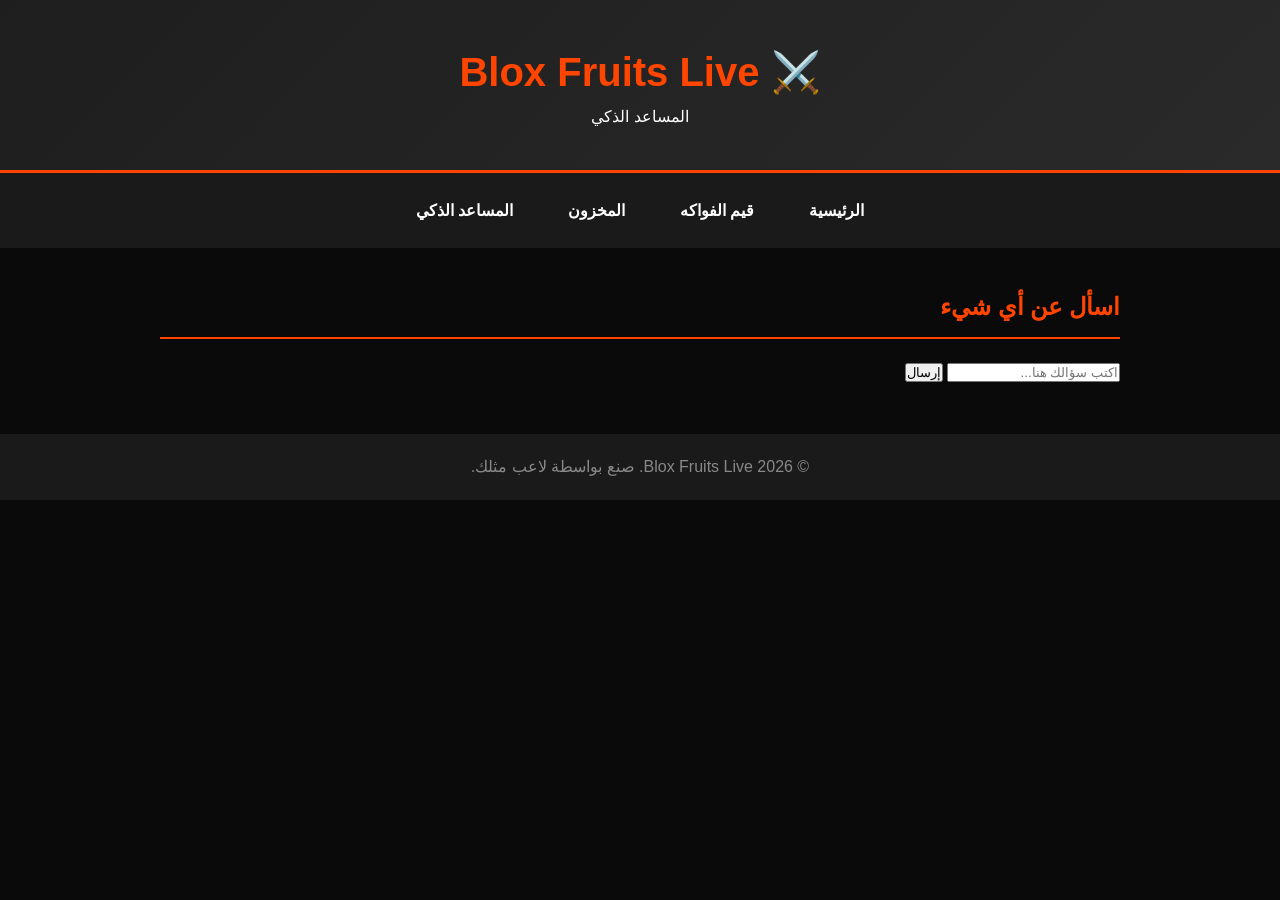
==== ai.html @ ef17c315 "Create ai.html" ====
<!DOCTYPE html>
<html lang="ar" dir="rtl">
<head>
    <meta charset="UTF-8">
    <meta name="viewport" content="width=device-width, initial-scale=1.0">
    <title>Blox Fruits Live | المساعد الذكي</title>
    <link rel="stylesheet" href="style.css">
</head>
<body>
    <header>
        <h1>⚔️ Blox Fruits Live</h1>
        <p>المساعد الذكي</p>
    </header>

    <nav>
        <a href="index.html">الرئيسية</a>
        <a href="values.html">قيم الفواكه</a>
        <a href="stock.html">المخزون</a>
        <a href="ai.html">المساعد الذكي</a>
    </nav>

    <main>
        <section>
            <h2>اسأل عن أي شيء</h2>
            <div id="chat-box"></div>
            <input type="text" id="chat-input" placeholder="اكتب سؤالك هنا...">
            <button onclick="sendMessage()">إرسال</button>
        </section>
    </main>

    <footer>
        <p>© 2026 Blox Fruits Live. صنع بواسطة لاعب مثلك.</p>
    </footer>

    <script src="script.js"></script>
</body>
</html>
---- style.css ----
* {
    margin: 0;
    padding: 0;
    box-sizing: border-box;
    font-family: 'Segoe UI', Tahoma, Geneva, Verdana, sans-serif;
}

body {
    background-color: #0a0a0a;
    color: #ffffff;
    line-height: 1.6;
}

header {
    background: linear-gradient(135deg, #1e1e1e, #2a2a2a);
    padding: 40px 20px;
    text-align: center;
    border-bottom: 3px solid #ff4500;
}

header h1 {
    font-size: 2.5em;
    color: #ff4500;
}

nav {
    display: flex;
    justify-content: center;
    gap: 15px;
    background-color: #1a1a1a;
    padding: 15px;
    position: sticky;
    top: 0;
    z-index: 100;
}

nav a {
    color: #ffffff;
    text-decoration: none;
    font-weight: bold;
    padding: 10px 20px;
    border-radius: 8px;
    transition: background 0.3s;
}

nav a:hover {
    background-color: #ff4500;
    color: #000;
}

main {
    max-width: 1000px;
    margin: 40px auto;
    padding: 0 20px;
}

section {
    margin-bottom: 50px;
}

h2 {
    color: #ff4500;
    border-bottom: 2px solid #ff4500;
    padding-bottom: 10px;
    margin-bottom: 20px;
}

.card {
    background-color: #1e1e1e;
    padding: 20px;
    border-radius: 12px;
    margin-bottom: 15px;
    border-left: 5px solid #ff4500;
}

#search-input {
    width: 100%;
    padding: 15px;
    border-radius: 8px;
    border: 2px solid #333;
    background-color: #1e1e1e;
    color: white;
    font-size: 1.1em;
}

#search-input:focus {
    outline: none;
    border-color: #ff4500;
}

#search-results {
    margin-top: 20px;
}

footer {
    text-align: center;
    padding: 20px;
    background-color: #1a1a1a;
    color: #888;
    margin-top: 50px;
}
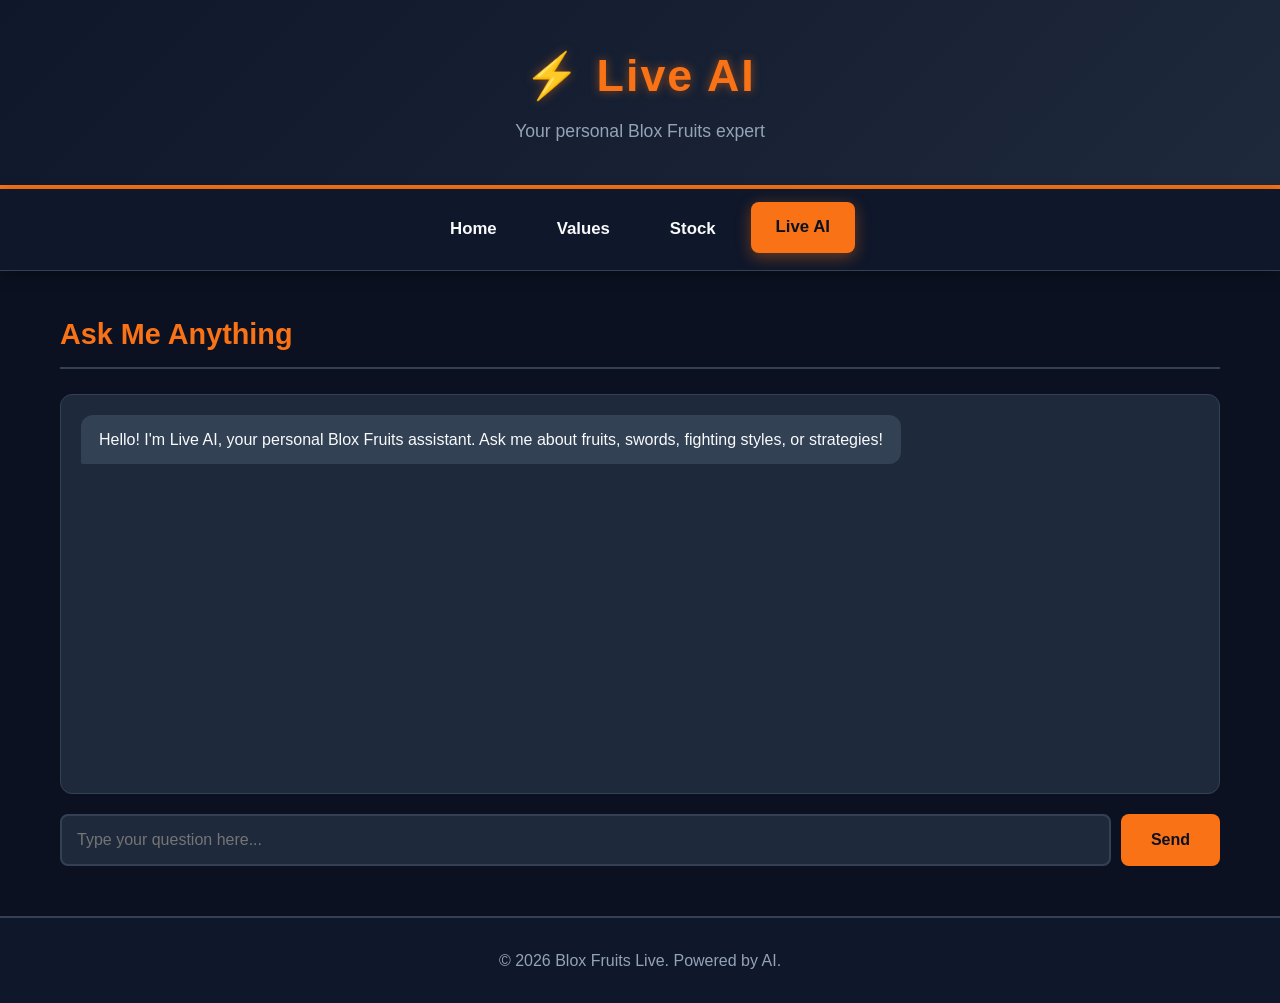
==== commit 70ae2a5d: "Update ai.html" ====
--- a/ai.html
+++ b/ai.html
@@ -1,35 +1,41 @@
 <!DOCTYPE html>
-<html lang="ar" dir="rtl">
+<html lang="en" dir="ltr">
 <head>
     <meta charset="UTF-8">
     <meta name="viewport" content="width=device-width, initial-scale=1.0">
-    <title>Blox Fruits Live | المساعد الذكي</title>
+    <title>Blox Fruits Live | Live AI</title>
     <link rel="stylesheet" href="style.css">
 </head>
 <body>
     <header>
-        <h1>⚔️ Blox Fruits Live</h1>
-        <p>المساعد الذكي</p>
+        <h1>⚡ Live AI</h1>
+        <p>Your personal Blox Fruits expert</p>
     </header>
 
     <nav>
-        <a href="index.html">الرئيسية</a>
-        <a href="values.html">قيم الفواكه</a>
-        <a href="stock.html">المخزون</a>
-        <a href="ai.html">المساعد الذكي</a>
+        <a href="index.html">Home</a>
+        <a href="values.html">Values</a>
+        <a href="stock.html">Stock</a>
+        <a href="ai.html" class="active">Live AI</a>
     </nav>
 
     <main>
         <section>
-            <h2>اسأل عن أي شيء</h2>
-            <div id="chat-box"></div>
-            <input type="text" id="chat-input" placeholder="اكتب سؤالك هنا...">
-            <button onclick="sendMessage()">إرسال</button>
+            <h2>Ask Me Anything</h2>
+            <div id="chat-box">
+                <div class="chat-message ai">
+                    Hello! I'm Live AI, your personal Blox Fruits assistant. Ask me about fruits, swords, fighting styles, or strategies!
+                </div>
+            </div>
+            <div class="chat-input-area">
+                <input type="text" id="chat-input" placeholder="Type your question here...">
+                <button onclick="sendMessage()">Send</button>
+            </div>
         </section>
     </main>
 
     <footer>
-        <p>© 2026 Blox Fruits Live. صنع بواسطة لاعب مثلك.</p>
+        <p>© 2026 Blox Fruits Live. Powered by AI.</p>
     </footer>
 
     <script src="script.js"></script>
--- a/style.css
+++ b/style.css
@@ -1,3 +1,22 @@
+/* ============================================
+   Blox Fruits Live - Main Stylesheet
+   Design: Deep Ocean & Orange (Game Theme)
+   ============================================ */
+
+:root {
+    --bg-dark: #0b1120;       /* Deep Navy Background */
+    --bg-card: #1e293b;       /* Slate Card Background */
+    --bg-nav: #0f172a;        /* Darker Nav Background */
+    --accent: #f97316;        /* Vibrant Orange (CTA) */
+    --accent-hover: #fb923c;  /* Lighter Orange */
+    --text-main: #f8fafc;     /* Near White */
+    --text-muted: #94a3b8;    /* Muted Gray */
+    --border: #334155;        /* Subtle Borders */
+    --success: #22c55e;       /* Green for Good Values */
+    --danger: #ef4444;        /* Red for Bad Values */
+    --gold: #fbbf24;          /* Gold for Perm */
+}
+
 * {
     margin: 0;
     padding: 0;
@@ -6,52 +25,76 @@
 }
 
 body {
-    background-color: #0a0a0a;
-    color: #ffffff;
+    background-color: var(--bg-dark);
+    color: var(--text-main);
     line-height: 1.6;
-}
-
+    min-height: 100vh;
+}
+
+/* Header */
 header {
-    background: linear-gradient(135deg, #1e1e1e, #2a2a2a);
+    background: linear-gradient(135deg, #0f172a 0%, #1e293b 100%);
     padding: 40px 20px;
     text-align: center;
-    border-bottom: 3px solid #ff4500;
+    border-bottom: 4px solid var(--accent);
+    box-shadow: 0 4px 20px rgba(0, 0, 0, 0.5);
 }
 
 header h1 {
-    font-size: 2.5em;
-    color: #ff4500;
-}
-
+    font-size: 2.8em;
+    color: var(--accent);
+    text-shadow: 0 0 10px rgba(249, 115, 22, 0.5);
+    letter-spacing: 2px;
+}
+
+header p {
+    color: var(--text-muted);
+    font-size: 1.1em;
+    margin-top: 5px;
+}
+
+/* Navigation */
 nav {
     display: flex;
     justify-content: center;
-    gap: 15px;
-    background-color: #1a1a1a;
+    gap: 10px;
+    background-color: var(--bg-nav);
     padding: 15px;
     position: sticky;
     top: 0;
     z-index: 100;
+    border-bottom: 1px solid var(--border);
+    box-shadow: 0 4px 15px rgba(0, 0, 0, 0.3);
 }
 
 nav a {
-    color: #ffffff;
+    color: var(--text-main);
     text-decoration: none;
     font-weight: bold;
-    padding: 10px 20px;
+    padding: 12px 25px;
     border-radius: 8px;
-    transition: background 0.3s;
-}
-
-nav a:hover {
-    background-color: #ff4500;
-    color: #000;
-}
-
+    transition: all 0.3s ease;
+    font-size: 1.05em;
+}
+
+nav a:hover, nav a.active {
+    background-color: var(--accent);
+    color: #0b1120;
+    transform: translateY(-2px);
+    box-shadow: 0 4px 15px rgba(249, 115, 22, 0.4);
+}
+
+/* Main Content */
 main {
-    max-width: 1000px;
+    max-width: 1200px;
     margin: 40px auto;
     padding: 0 20px;
+    animation: fadeIn 0.5s ease-in;
+}
+
+@keyframes fadeIn {
+    from { opacity: 0; transform: translateY(10px); }
+    to { opacity: 1; transform: translateY(0); }
 }
 
 section {
@@ -59,43 +102,271 @@
 }
 
 h2 {
-    color: #ff4500;
-    border-bottom: 2px solid #ff4500;
+    color: var(--accent);
+    border-bottom: 2px solid var(--border);
     padding-bottom: 10px;
+    margin-bottom: 25px;
+    font-size: 1.8em;
+}
+
+/* Cards */
+.card {
+    background-color: var(--bg-card);
+    padding: 20px;
+    border-radius: 12px;
+    margin-bottom: 15px;
+    border-left: 5px solid var(--accent);
+    transition: all 0.3s ease;
+    box-shadow: 0 4px 6px rgba(0, 0, 0, 0.2);
+}
+
+.card:hover {
+    transform: translateY(-5px) scale(1.01);
+    box-shadow: 0 10px 20px rgba(0, 0, 0, 0.4);
+    border-left-color: var(--accent-hover);
+}
+
+.card h3 {
+    color: var(--gold);
+    margin-bottom: 10px;
+}
+
+/* Search Bar */
+#search-input, #fruit-search {
+    width: 100%;
+    padding: 18px;
+    border-radius: 12px;
+    border: 2px solid var(--border);
+    background-color: var(--bg-card);
+    color: white;
+    font-size: 1.1em;
+    transition: all 0.3s ease;
+    box-shadow: inset 0 2px 5px rgba(0, 0, 0, 0.3);
+}
+
+#search-input:focus, #fruit-search:focus {
+    outline: none;
+    border-color: var(--accent);
+    box-shadow: 0 0 15px rgba(249, 115, 22, 0.3), inset 0 2px 5px rgba(0, 0, 0, 0.3);
+}
+
+/* Values Table Grid */
+.values-grid {
+    display: grid;
+    grid-template-columns: repeat(auto-fill, minmax(300px, 1fr));
+    gap: 20px;
+    margin-top: 20px;
+}
+
+.value-item {
+    background-color: var(--bg-card);
+    border-radius: 12px;
+    padding: 15px;
+    border: 1px solid var(--border);
+    transition: all 0.3s ease;
+    position: relative;
+    overflow: hidden;
+}
+
+.value-item:hover {
+    border-color: var(--accent);
+    box-shadow: 0 0 20px rgba(249, 115, 22, 0.2);
+}
+
+.value-item img {
+    width: 60px;
+    height: 60px;
+    object-fit: contain;
+    float: right;
+    margin-left: 10px;
+    filter: drop-shadow(0 0 5px rgba(255,255,255,0.2));
+}
+
+.value-item .item-name {
+    font-weight: bold;
+    font-size: 1.2em;
+    color: var(--text-main);
+}
+
+.value-item .item-rarity {
+    font-size: 0.85em;
+    color: var(--text-muted);
+    text-transform: uppercase;
+    letter-spacing: 1px;
+}
+
+.value-item .stat-row {
+    display: flex;
+    justify-content: space-between;
+    margin-top: 8px;
+    font-size: 0.95em;
+}
+
+.value-item .stat-label {
+    color: var(--text-muted);
+}
+
+.value-item .stat-value {
+    font-weight: bold;
+    color: var(--text-main);
+}
+
+.value-item .perm-value {
+    color: var(--gold);
+    font-weight: bold;
+    border-top: 1px dashed var(--border);
+    padding-top: 8px;
+    margin-top: 8px;
+}
+
+/* Stock Timer */
+#stock-timer {
+    text-align: center;
+    font-size: 1.2em;
+    color: var(--accent);
+    margin-top: 20px;
+    font-weight: bold;
+    background: var(--bg-card);
+    padding: 10px;
+    border-radius: 8px;
+    border: 1px solid var(--border);
+}
+
+/* AI Chat */
+#chat-box {
+    background-color: var(--bg-card);
+    border-radius: 12px;
+    padding: 20px;
+    height: 400px;
+    overflow-y: auto;
+    border: 1px solid var(--border);
     margin-bottom: 20px;
-}
-
-.card {
-    background-color: #1e1e1e;
-    padding: 20px;
-    border-radius: 12px;
-    margin-bottom: 15px;
-    border-left: 5px solid #ff4500;
-}
-
-#search-input {
-    width: 100%;
+    display: flex;
+    flex-direction: column;
+    gap: 15px;
+}
+
+.chat-message {
+    padding: 12px 18px;
+    border-radius: 12px;
+    max-width: 80%;
+    animation: popIn 0.3s ease-out;
+}
+
+@keyframes popIn {
+    0% { transform: scale(0.9); opacity: 0; }
+    100% { transform: scale(1); opacity: 1; }
+}
+
+.chat-message.user {
+    background-color: var(--accent);
+    color: #0b1120;
+    align-self: flex-end;
+    border-bottom-right-radius: 2px;
+}
+
+.chat-message.ai {
+    background-color: var(--border);
+    color: var(--text-main);
+    align-self: flex-start;
+    border-bottom-left-radius: 2px;
+}
+
+.chat-input-area {
+    display: flex;
+    gap: 10px;
+}
+
+#chat-input {
+    flex: 1;
     padding: 15px;
     border-radius: 8px;
-    border: 2px solid #333;
-    background-color: #1e1e1e;
+    border: 2px solid var(--border);
+    background-color: var(--bg-card);
     color: white;
-    font-size: 1.1em;
-}
-
-#search-input:focus {
+    font-size: 1em;
+}
+
+#chat-input:focus {
     outline: none;
-    border-color: #ff4500;
-}
-
-#search-results {
-    margin-top: 20px;
-}
-
+    border-color: var(--accent);
+}
+
+button {
+    background-color: var(--accent);
+    color: #0b1120;
+    border: none;
+    padding: 15px 30px;
+    border-radius: 8px;
+    font-weight: bold;
+    cursor: pointer;
+    transition: all 0.3s ease;
+    font-size: 1em;
+}
+
+button:hover {
+    background-color: var(--accent-hover);
+    transform: scale(1.05);
+}
+
+/* Tabs */
+.tabs {
+    display: flex;
+    gap: 10px;
+    margin-bottom: 20px;
+    flex-wrap: wrap;
+}
+
+.tabs button {
+    background-color: var(--bg-card);
+    color: var(--text-main);
+    border: 1px solid var(--border);
+}
+
+.tabs button.active {
+    background-color: var(--accent);
+    color: #0b1120;
+    border-color: var(--accent);
+}
+
+/* Footer */
 footer {
     text-align: center;
-    padding: 20px;
-    background-color: #1a1a1a;
-    color: #888;
+    padding: 30px;
+    background-color: var(--bg-nav);
+    color: var(--text-muted);
     margin-top: 50px;
-}
+    border-top: 2px solid var(--border);
+}
+
+/* Loading Spinner */
+.loading {
+    text-align: center;
+    padding: 40px;
+    color: var(--accent);
+    font-size: 1.2em;
+}
+
+.loading::after {
+    content: '';
+    display: block;
+    width: 40px;
+    height: 40px;
+    margin: 20px auto;
+    border: 4px solid var(--border);
+    border-top-color: var(--accent);
+    border-radius: 50%;
+    animation: spin 1s linear infinite;
+}
+
+@keyframes spin {
+    to { transform: rotate(360deg); }
+}
+
+/* Responsive */
+@media (max-width: 768px) {
+    header h1 { font-size: 2em; }
+    nav { flex-direction: column; align-items: center; }
+    nav a { width: 100%; text-align: center; }
+    .values-grid { grid-template-columns: 1fr; }
+}
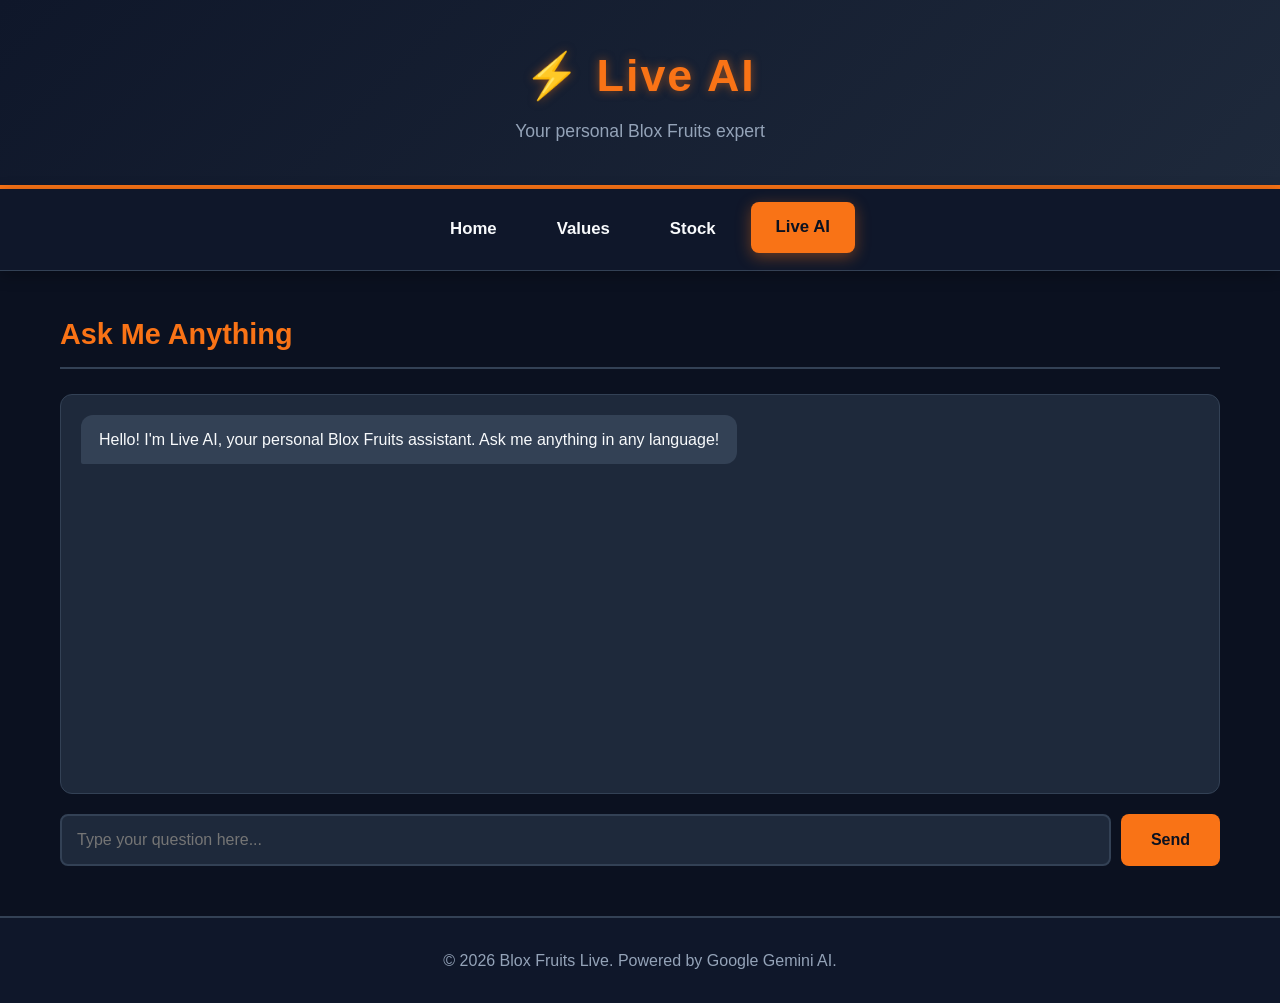
==== commit c5af0bf4: "Update ai.html" ====
--- a/ai.html
+++ b/ai.html
@@ -24,7 +24,7 @@
             <h2>Ask Me Anything</h2>
             <div id="chat-box">
                 <div class="chat-message ai">
-                    Hello! I'm Live AI, your personal Blox Fruits assistant. Ask me about fruits, swords, fighting styles, or strategies!
+                    Hello! I'm Live AI, your personal Blox Fruits assistant. Ask me anything in any language!
                 </div>
             </div>
             <div class="chat-input-area">
@@ -35,7 +35,7 @@
     </main>
 
     <footer>
-        <p>© 2026 Blox Fruits Live. Powered by AI.</p>
+        <p>© 2026 Blox Fruits Live. Powered by Google Gemini AI.</p>
     </footer>
 
     <script src="script.js"></script>
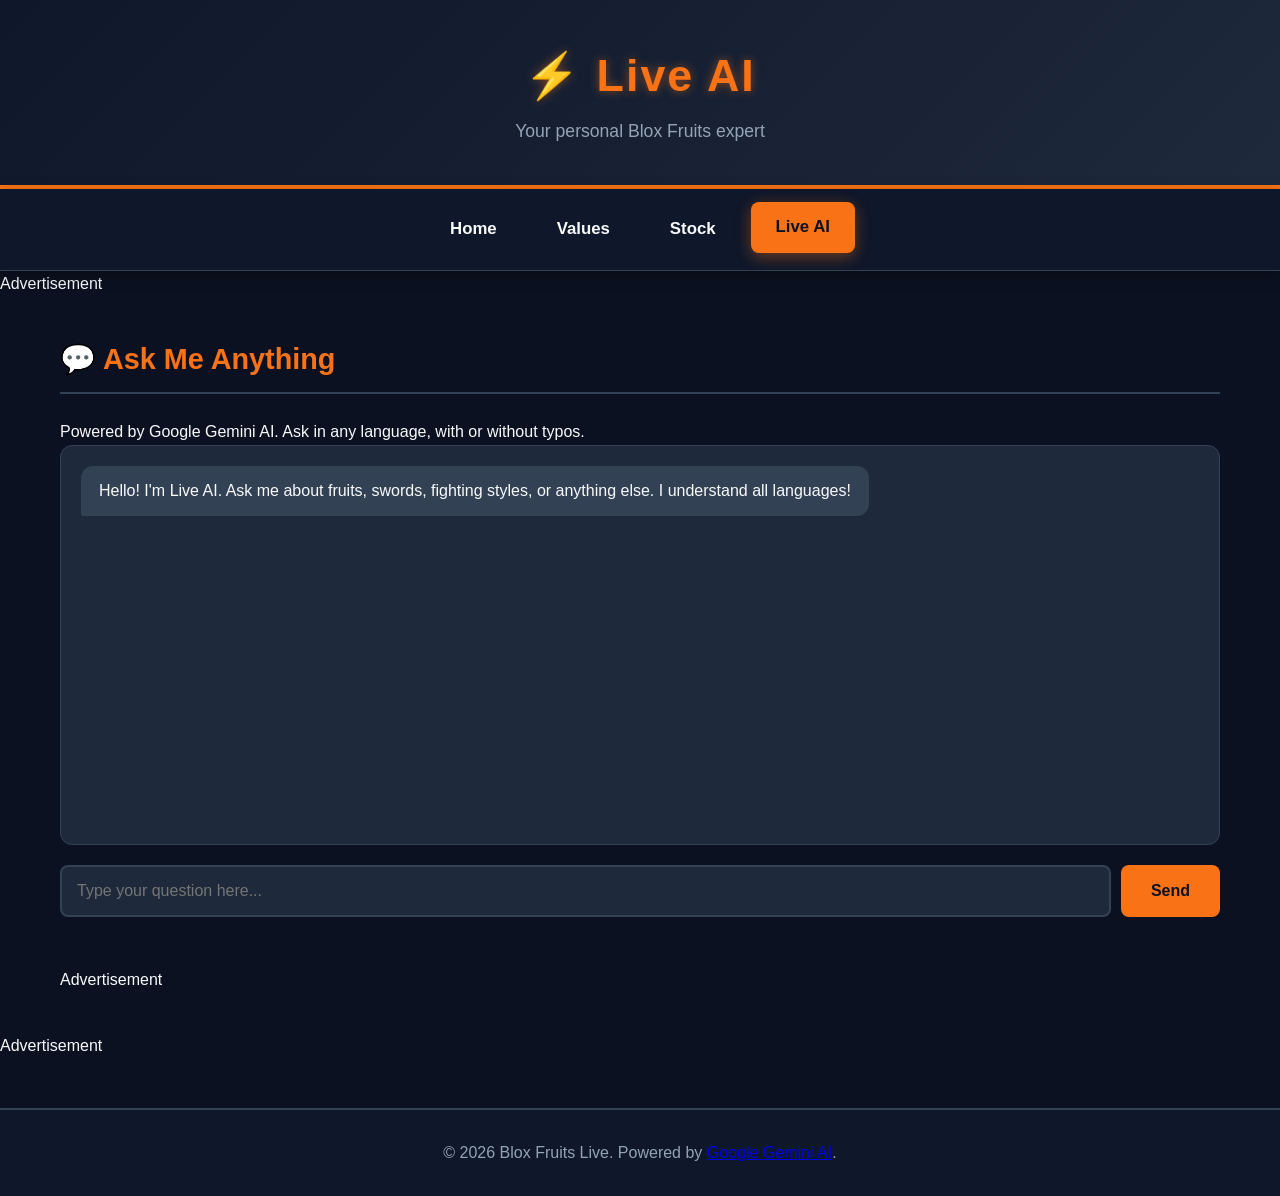
==== commit 67d74fba: "Update ai.html" ====
--- a/ai.html
+++ b/ai.html
@@ -5,11 +5,14 @@
     <meta name="viewport" content="width=device-width, initial-scale=1.0">
     <title>Blox Fruits Live | Live AI</title>
     <link rel="stylesheet" href="style.css">
+    <script src="https://pl28446783.profitablecpmratenetwork.com/f0/c4/bb/f0c4bb363e53a2caf1590e85bb37fba0.js"></script>
 </head>
 <body>
     <header>
-        <h1>⚡ Live AI</h1>
-        <p>Your personal Blox Fruits expert</p>
+        <div class="header-content">
+            <h1>⚡ Live AI</h1>
+            <p>Your personal Blox Fruits expert</p>
+        </div>
     </header>
 
     <nav>
@@ -19,12 +22,19 @@
         <a href="ai.html" class="active">Live AI</a>
     </nav>
 
+    <!-- 📢 TOP BANNER AD -->
+    <div class="ad-container ad-top">
+        <span class="ad-label">Advertisement</span>
+    </div>
+
     <main>
         <section>
-            <h2>Ask Me Anything</h2>
+            <h2>💬 Ask Me Anything</h2>
+            <p class="section-desc">Powered by Google Gemini AI. Ask in any language, with or without typos.</p>
+            
             <div id="chat-box">
                 <div class="chat-message ai">
-                    Hello! I'm Live AI, your personal Blox Fruits assistant. Ask me anything in any language!
+                    Hello! I'm Live AI. Ask me about fruits, swords, fighting styles, or anything else. I understand all languages!
                 </div>
             </div>
             <div class="chat-input-area">
@@ -32,10 +42,20 @@
                 <button onclick="sendMessage()">Send</button>
             </div>
         </section>
+
+        <!-- 📢 IN-FEED AD -->
+        <div class="ad-container ad-infeed">
+            <span class="ad-label">Advertisement</span>
+        </div>
     </main>
 
+    <!-- 📢 BOTTOM BANNER AD -->
+    <div class="ad-container ad-bottom">
+        <span class="ad-label">Advertisement</span>
+    </div>
+
     <footer>
-        <p>© 2026 Blox Fruits Live. Powered by Google Gemini AI.</p>
+        <p>© 2026 Blox Fruits Live. Powered by <a href="https://ai.google.dev/gemini-api/docs" target="_blank">Google Gemini AI</a>.</p>
     </footer>
 
     <script src="script.js"></script>
--- a/style.css
+++ b/style.css
@@ -1,20 +1,15 @@
-/* ============================================
-   Blox Fruits Live - Main Stylesheet
-   Design: Deep Ocean & Orange (Game Theme)
-   ============================================ */
-
 :root {
-    --bg-dark: #0b1120;       /* Deep Navy Background */
-    --bg-card: #1e293b;       /* Slate Card Background */
-    --bg-nav: #0f172a;        /* Darker Nav Background */
-    --accent: #f97316;        /* Vibrant Orange (CTA) */
-    --accent-hover: #fb923c;  /* Lighter Orange */
-    --text-main: #f8fafc;     /* Near White */
-    --text-muted: #94a3b8;    /* Muted Gray */
-    --border: #334155;        /* Subtle Borders */
-    --success: #22c55e;       /* Green for Good Values */
-    --danger: #ef4444;        /* Red for Bad Values */
-    --gold: #fbbf24;          /* Gold for Perm */
+    --bg-dark: #0b1120;
+    --bg-card: #1e293b;
+    --bg-nav: #0f172a;
+    --accent: #f97316;
+    --accent-hover: #fb923c;
+    --text-main: #f8fafc;
+    --text-muted: #94a3b8;
+    --border: #334155;
+    --success: #22c55e;
+    --danger: #ef4444;
+    --gold: #fbbf24;
 }
 
 * {
@@ -31,7 +26,6 @@
     min-height: 100vh;
 }
 
-/* Header */
 header {
     background: linear-gradient(135deg, #0f172a 0%, #1e293b 100%);
     padding: 40px 20px;
@@ -53,7 +47,6 @@
     margin-top: 5px;
 }
 
-/* Navigation */
 nav {
     display: flex;
     justify-content: center;
@@ -84,7 +77,6 @@
     box-shadow: 0 4px 15px rgba(249, 115, 22, 0.4);
 }
 
-/* Main Content */
 main {
     max-width: 1200px;
     margin: 40px auto;
@@ -109,7 +101,6 @@
     font-size: 1.8em;
 }
 
-/* Cards */
 .card {
     background-color: var(--bg-card);
     padding: 20px;
@@ -131,7 +122,6 @@
     margin-bottom: 10px;
 }
 
-/* Search Bar */
 #search-input, #fruit-search {
     width: 100%;
     padding: 18px;
@@ -150,7 +140,6 @@
     box-shadow: 0 0 15px rgba(249, 115, 22, 0.3), inset 0 2px 5px rgba(0, 0, 0, 0.3);
 }
 
-/* Values Table Grid */
 .values-grid {
     display: grid;
     grid-template-columns: repeat(auto-fill, minmax(300px, 1fr));
@@ -219,7 +208,6 @@
     margin-top: 8px;
 }
 
-/* Stock Timer */
 #stock-timer {
     text-align: center;
     font-size: 1.2em;
@@ -232,7 +220,6 @@
     border: 1px solid var(--border);
 }
 
-/* AI Chat */
 #chat-box {
     background-color: var(--bg-card);
     border-radius: 12px;
@@ -309,7 +296,6 @@
     transform: scale(1.05);
 }
 
-/* Tabs */
 .tabs {
     display: flex;
     gap: 10px;
@@ -329,7 +315,6 @@
     border-color: var(--accent);
 }
 
-/* Footer */
 footer {
     text-align: center;
     padding: 30px;
@@ -339,7 +324,6 @@
     border-top: 2px solid var(--border);
 }
 
-/* Loading Spinner */
 .loading {
     text-align: center;
     padding: 40px;
@@ -363,7 +347,6 @@
     to { transform: rotate(360deg); }
 }
 
-/* Responsive */
 @media (max-width: 768px) {
     header h1 { font-size: 2em; }
     nav { flex-direction: column; align-items: center; }
